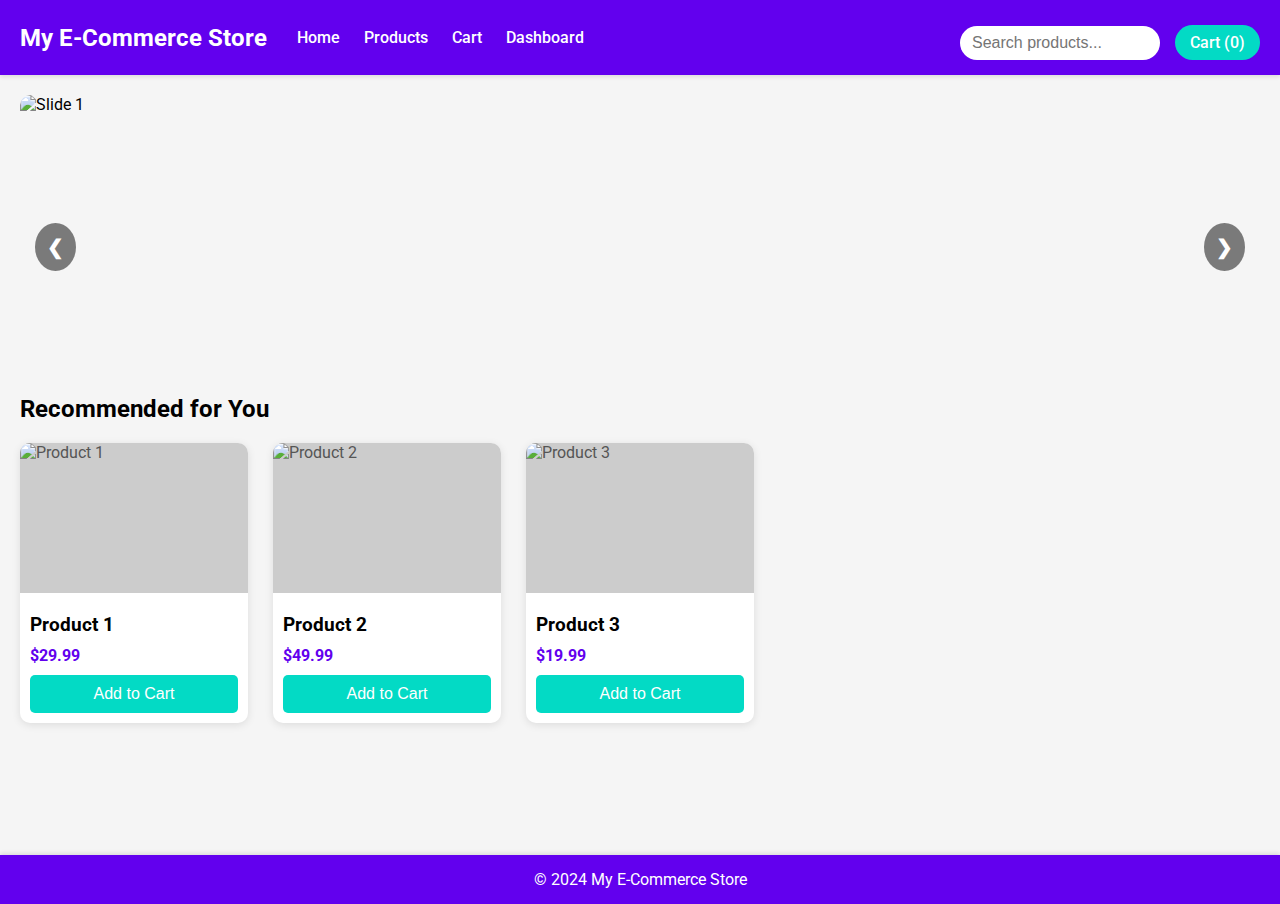
==== index.html @ e9faebd1 "First Commit" ====
<!DOCTYPE html>
<html lang="en">

<head>
    <meta charset="UTF-8">
    <meta name="viewport" content="width=device-width, initial-scale=1.0">
    <title>E-Commerce Platform - Home</title>
    <link rel="stylesheet" href="css/styles.css">
</head>

<body>
    <header>
        <div class="header-left">
            <h1>My E-Commerce Store</h1>
            <nav>
                <a href="index.html">Home</a>
                <a href="products.html">Products</a>
                <a href="cart.html">Cart</a>
                <a href="dashboard.html">Dashboard</a>
            </nav>
        </div>
        <div class="header-right">
            <input type="text" id="searchBar" placeholder="Search products...">
            <div id="cartPreview">Cart (0)</div>
        </div>
    </header>

    <main>
        <!-- Hero Section with Carousel -->
        <section id="hero">
            <div class="carousel">
                <img src="images/slide1.jpg" alt="Slide 1" class="carousel-slide active">
                <img src="images/slide2.jpg" alt="Slide 2" class="carousel-slide">
                <img src="images/slide3.jpg" alt="Slide 3" class="carousel-slide">
                <button class="prev">&#10094;</button>
                <button class="next">&#10095;</button>
            </div>
        </section>

        <!-- Personalized Recommendations -->
        <section id="recommendations">
            <h2>Recommended for You</h2>
            <div class="product-grid" id="recommendedProducts">
                <!-- Products will be dynamically loaded here -->
            </div>
        </section>
    </main>

    <footer>
        <p>&copy; 2024 My E-Commerce Store</p>
    </footer>

    <script src="js/carousel.js"></script>
    <script src="js/main.js"></script>
</body>

</html>
---- css/styles.css ----
/* Import Google Fonts */
@import url('https://fonts.googleapis.com/css2?family=Roboto:wght@400;500;700&display=swap');

/* Reset some default styles */
* {
    box-sizing: border-box;
    margin: 0;
    padding: 0;
}

/* General Styles */
body {
    font-family: 'Roboto', sans-serif;
    background-color: #f5f5f5;
    opacity: 0;
    transition: opacity 0.5s ease;
}

body.loaded {
    opacity: 1;
}

header {
    background-color: #6200EE;
    color: white;
    padding: 15px 20px;
    display: flex;
    align-items: center;
    justify-content: space-between;
    flex-wrap: wrap;
    box-shadow: 0 2px 4px rgba(0, 0, 0, 0.1);
}

.header-left {
    display: flex;
    align-items: center;
    gap: 20px;
}

.header-left h1 {
    margin: 0;
    font-size: 1.5em;
}

header nav a {
    color: white;
    margin: 0 10px;
    text-decoration: none;
    font-weight: 500;
    transition: color 0.3s ease;
}

header nav a:hover {
    color: #BB86FC;
}

.header-right {
    display: flex;
    align-items: center;
    gap: 15px;
    margin-top: 10px;
}

#searchBar {
    padding: 8px 12px;
    border-radius: 25px;
    border: none;
    width: 200px;
    transition: width 0.3s ease;
}

#searchBar:focus {
    outline: none;
    width: 250px;
}

#cartPreview {
    background-color: #03DAC5;
    padding: 8px 15px;
    border-radius: 20px;
    cursor: pointer;
    font-weight: 500;
    transition: background-color 0.3s ease;
}

#cartPreview:hover {
    background-color: #018786;
}

main {
    padding: 20px;
    min-height: calc(100vh - 120px);
    /* Adjust based on header and footer height */
}

/* Footer */
footer {
    background-color: #6200EE;
    color: white;
    text-align: center;
    padding: 15px 20px;
    position: relative;
    bottom: 0;
    width: 100%;
    box-shadow: 0 -2px 4px rgba(0, 0, 0, 0.1);
}

/* Carousel Styles */
.carousel {
    position: relative;
    max-width: 100%;
    margin: auto;
    overflow: hidden;
    height: 300px;
    /* Fixed height for slides */
    border-radius: 10px;
}

.carousel-slide {
    width: 100%;
    height: 300px;
    display: none;
    object-fit: cover;
    border-radius: 10px;
    transition: opacity 0.5s ease;
}

.carousel-slide.active {
    display: block;
    opacity: 1;
}

.carousel .prev,
.carousel .next {
    position: absolute;
    top: 50%;
    padding: 12px;
    margin-top: -22px;
    color: white;
    font-weight: bold;
    font-size: 20px;
    border: none;
    background-color: rgba(0, 0, 0, 0.5);
    cursor: pointer;
    border-radius: 50%;
    user-select: none;
    transition: background-color 0.3s ease;
}

.carousel .next {
    right: 15px;
}

.carousel .prev {
    left: 15px;
}

.carousel .prev:hover,
.carousel .next:hover {
    background-color: rgba(0, 0, 0, 0.8);
}

/* Product Grid */
.product-grid {
    display: grid;
    grid-template-columns: repeat(auto-fill, minmax(220px, 1fr));
    gap: 25px;
    margin-top: 20px;
}

.product-card {
    background-color: white;
    border-radius: 10px;
    box-shadow: 0 2px 8px rgba(0, 0, 0, 0.1);
    overflow: hidden;
    transition: transform 0.2s, box-shadow 0.2s;
    display: flex;
    flex-direction: column;
}

.product-card:hover {
    transform: translateY(-5px);
    box-shadow: 0 4px 12px rgba(0, 0, 0, 0.2);
}

.product-card a {
    text-decoration: none;
    color: inherit;
    display: flex;
    flex-direction: column;
    height: 100%;
    flex-grow: 1;
}

.product-placeholder {
    width: 100%;
    height: 150px;
    background-color: #ccc;
    margin-bottom: 10px;
    display: flex;
    align-items: center;
    justify-content: center;
    color: #555;
    font-size: 1em;
}

.product-card h3 {
    margin: 10px;
    font-size: 1.2em;
    flex-grow: 1;
}

.product-card .price {
    margin: 0 10px 10px 10px;
    font-weight: bold;
    color: #6200EE;
}

.add-to-cart-btn {
    margin: 0 10px 10px 10px;
    padding: 10px;
    background-color: #03DAC5;
    color: white;
    border: none;
    border-radius: 5px;
    cursor: pointer;
    transition: background-color 0.3s ease;
    font-size: 1em;
}

.add-to-cart-btn:hover {
    background-color: #018786;
}

/* Product Detail */
.product-detail {
    display: flex;
    flex-wrap: wrap;
    gap: 30px;
    background-color: white;
    padding: 20px;
    border-radius: 10px;
    box-shadow: 0 2px 8px rgba(0, 0, 0, 0.1);
    margin-top: 20px;
}

.product-detail .product-images,
.product-detail .product-info {
    flex: 1;
    min-width: 300px;
}

.product-detail .product-images img {
    width: 100%;
    height: auto;
    border-radius: 10px;
}

.product-detail .product-info h2 {
    margin-top: 0;
    color: #6200EE;
}

.product-detail .product-info p {
    color: #555;
    line-height: 1.6;
}

.product-detail .product-info .price {
    color: #03DAC5;
    font-size: 1.5em;
    margin: 10px 0;
}

.product-detail .product-info input[type="number"] {
    width: 60px;
    padding: 5px;
    border-radius: 5px;
    border: 1px solid #ccc;
    margin-right: 10px;
}

.product-detail .product-info button {
    margin-top: 10px;
    padding: 10px;
    background-color: #6200EE;
    color: white;
    border: none;
    border-radius: 5px;
    cursor: pointer;
    transition: background-color 0.3s ease;
}

.product-detail .product-info button:hover {
    background-color: #3700B3;
}

/* Reviews Section */
#reviews {
    background-color: white;
    padding: 20px;
    border-radius: 10px;
    box-shadow: 0 2px 8px rgba(0, 0, 0, 0.1);
    margin-top: 20px;
}

#reviewsList ul {
    list-style-type: disc;
    padding-left: 20px;
}

#reviewsList li {
    margin-bottom: 10px;
    color: #555;
}

#addReviewSection {
    margin-top: 20px;
}

#addReviewSection textarea {
    width: 100%;
    padding: 10px;
    border-radius: 5px;
    border: 1px solid #ccc;
    resize: vertical;
    font-size: 1em;
}

#addReviewSection button {
    margin-top: 10px;
    padding: 10px;
    background-color: #03DAC5;
    color: white;
    border: none;
    border-radius: 5px;
    cursor: pointer;
    transition: background-color 0.3s ease;
    font-size: 1em;
}

#addReviewSection button:hover {
    background-color: #018786;
}

/* Cart Items */
.cart-item {
    background-color: white;
    border-radius: 10px;
    box-shadow: 0 2px 8px rgba(0, 0, 0, 0.1);
    padding: 15px;
    margin-bottom: 15px;
    display: flex;
    align-items: center;
    gap: 20px;
}

.cart-item .product-placeholder {
    width: 100px;
    height: 100px;
    background-color: #ccc;
    display: flex;
    align-items: center;
    justify-content: center;
    color: #555;
    font-size: 0.9em;
    border-radius: 5px;
}

.cart-item-details {
    flex-grow: 1;
}

.cart-item-details h3 {
    margin: 0;
    color: #6200EE;
}

.cart-item-details p {
    margin: 5px 0;
    color: #555;
}

.cart-item-details .price {
    font-weight: bold;
    color: #03DAC5;
}

.cart-item button {
    background-color: #f44336;
    color: white;
    border: none;
    padding: 8px 12px;
    cursor: pointer;
    border-radius: 5px;
    transition: background-color 0.3s ease;
}

.cart-item button:hover {
    background-color: #d32f2f;
}

.checkout-button {
    width: 100%;
    padding: 15px;
    background-color: #6200EE;
    color: white;
    border: none;
    border-radius: 5px;
    font-size: 1em;
    cursor: pointer;
    transition: background-color 0.3s ease;
}

.checkout-button:hover {
    background-color: #3700B3;
}

/* Checkout Form */
.checkout-container {
    display: flex;
    flex-direction: column;
    gap: 20px;
    background-color: white;
    padding: 25px;
    border-radius: 10px;
    box-shadow: 0 2px 8px rgba(0, 0, 0, 0.1);
    margin-top: 20px;
}

form {
    display: flex;
    flex-direction: column;
    gap: 15px;
}

.form-section {
    border: 1px solid #ddd;
    padding: 15px;
    border-radius: 10px;
    background-color: #FAFAFA;
}

.form-section h3 {
    margin-top: 0;
    color: #6200EE;
}

label {
    font-weight: 500;
    color: #333;
}

input,
select,
textarea {
    padding: 10px;
    border-radius: 5px;
    border: 1px solid #ccc;
    font-size: 1em;
}

input:focus,
select:focus,
textarea:focus {
    outline: none;
    border-color: #6200EE;
    box-shadow: 0 0 5px rgba(98, 0, 238, 0.5);
}

.complete-purchase-button {
    padding: 15px;
    background-color: #03DAC5;
    color: white;
    border: none;
    border-radius: 5px;
    font-size: 1.1em;
    cursor: pointer;
    transition: background-color 0.3s ease;
}

.complete-purchase-button:hover {
    background-color: #018786;
}

/* Progress Bar Styles */
.progress-bar {
    position: relative;
    margin-top: 20px;
    display: flex;
    align-items: center;
    justify-content: space-between;
}

.progress-bar .progress {
    position: absolute;
    top: 50%;
    left: 0;
    height: 4px;
    background-color: #4caf50;
    transform: translateY(-50%);
    width: 25%;
    /* Update dynamically */
    transition: width 0.3s ease;
}

.progress-bar .step {
    z-index: 1;
    display: inline-block;
    width: 30px;
    height: 30px;
    background-color: #ddd;
    border-radius: 50%;
    text-align: center;
    line-height: 30px;
    position: relative;
    transition: background-color 0.3s ease, color 0.3s ease;
    font-size: 0.8em;
    color: #555;
}

.progress-bar .step.active {
    background-color: #4caf50;
    color: white;
}

/* Dashboard Styles */
.dashboard {
    display: flex;
    flex-direction: column;
    gap: 25px;
    background-color: white;
    padding: 25px;
    border-radius: 10px;
    box-shadow: 0 2px 8px rgba(0, 0, 0, 0.1);
    margin-top: 20px;
}

.dashboard-section {
    border: 1px solid #ddd;
    padding: 15px;
    border-radius: 10px;
    background-color: #FAFAFA;
}

.dashboard-section h3 {
    margin: 0;
    cursor: pointer;
    color: #6200EE;
}

.collapsible-section {
    margin-top: 15px;
    display: none;
    flex-direction: column;
    gap: 10px;
}

.collapsible-section label {
    font-weight: 500;
    color: #333;
}

.collapsible-section input[type="text"],
.collapsible-section input[type="email"],
.collapsible-section select {
    width: 100%;
}

/* Responsive Design */

/* Tablets */
@media (max-width: 768px) {
    header {
        flex-direction: column;
        align-items: flex-start;
    }

    .product-grid {
        grid-template-columns: repeat(auto-fill, minmax(180px, 1fr));
    }

    .carousel .prev,
    .carousel .next {
        font-size: 16px;
        padding: 10px;
    }

    .product-detail {
        flex-direction: column;
    }

    .checkout-container {
        padding: 20px;
    }

    .cart-item {
        flex-direction: column;
        align-items: flex-start;
    }

    .cart-item .product-placeholder {
        width: 100%;
        height: 150px;
    }

    .cart-item button {
        margin-left: 0;
        margin-top: 10px;
    }
}

/* Mobile Phones */
@media (max-width: 480px) {
    header nav {
        display: none;
        /* Implement a hamburger menu for better UX */
    }

    header {
        align-items: center;
    }

    .product-grid {
        grid-template-columns: 1fr;
    }

    .carousel .prev,
    .carousel .next {
        font-size: 14px;
        padding: 8px;
    }

    #searchBar {
        width: 150px;
    }

    .checkout-container {
        padding: 15px;
    }

    .complete-purchase-button {
        font-size: 1em;
    }
}
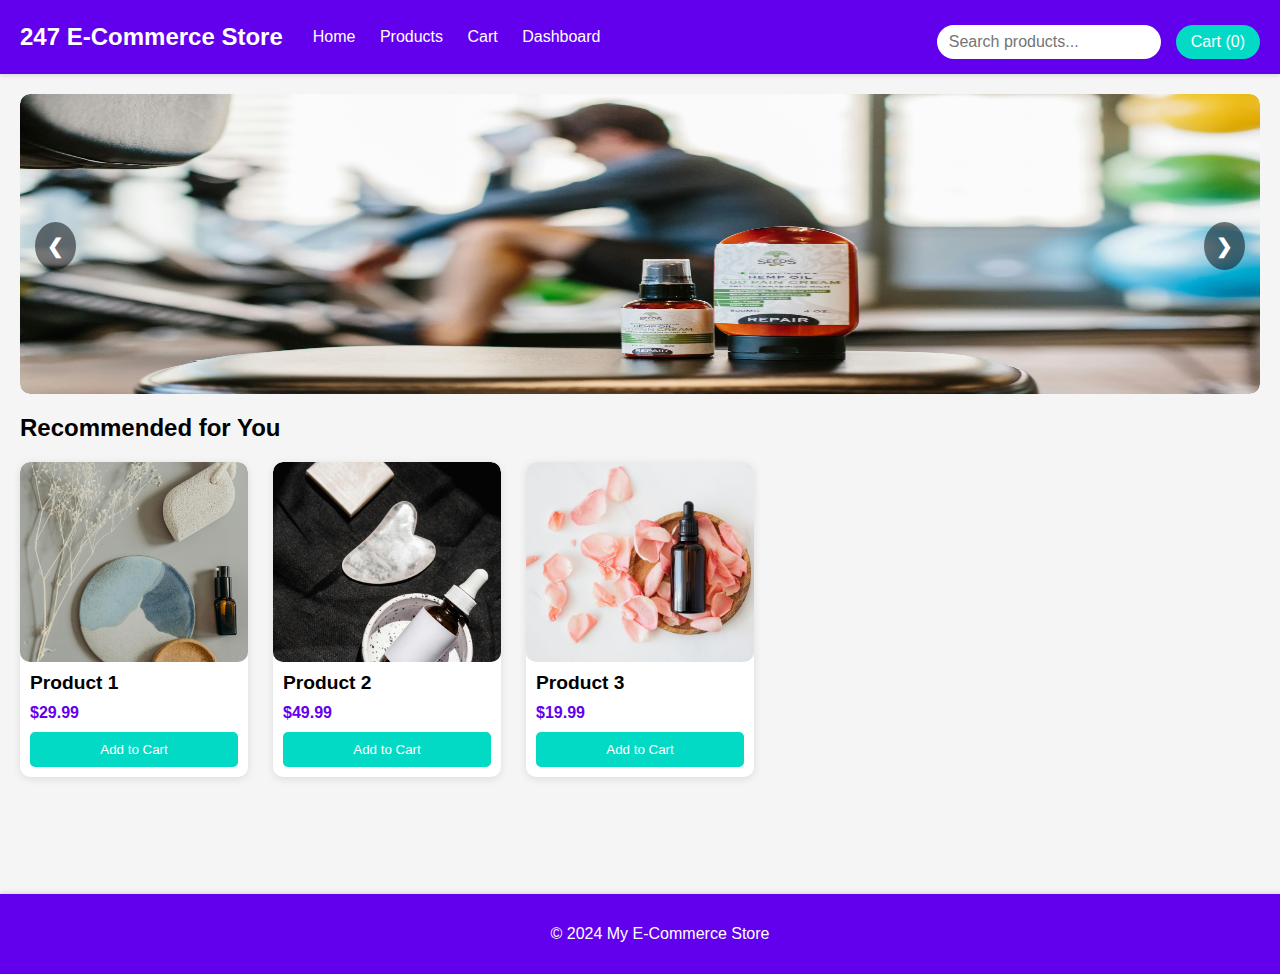
==== commit 8029c6eb: "Final Commit" ====
--- a/index.html
+++ b/index.html
@@ -3,15 +3,16 @@
 
 <head>
     <meta charset="UTF-8">
+    <title>247 E-Commerce Platform - Home</title>
     <meta name="viewport" content="width=device-width, initial-scale=1.0">
-    <title>E-Commerce Platform - Home</title>
+    <!-- Link to CSS -->
     <link rel="stylesheet" href="css/styles.css">
 </head>
 
 <body>
     <header>
         <div class="header-left">
-            <h1>My E-Commerce Store</h1>
+            <h1>247 E-Commerce Store</h1>
             <nav>
                 <a href="index.html">Home</a>
                 <a href="products.html">Products</a>
@@ -29,12 +30,29 @@
         <!-- Hero Section with Carousel -->
         <section id="hero">
             <div class="carousel">
+                <!-- Colored placeholders instead of images -->
+                <!-- <div class="carousel-slide active" style="background-color: #FF5733;">
+                    <span>Slide 1</span>
+                </div>
+                <div class="carousel-slide" style="background-color: #33C1FF;">
+                    <span>Slide 2</span>
+                </div>
+                <div class="carousel-slide" style="background-color: #75FF33;">
+                    <span>Slide 3</span>
+                </div> -->
                 <img src="images/slide1.jpg" alt="Slide 1" class="carousel-slide active">
                 <img src="images/slide2.jpg" alt="Slide 2" class="carousel-slide">
                 <img src="images/slide3.jpg" alt="Slide 3" class="carousel-slide">
                 <button class="prev">&#10094;</button>
                 <button class="next">&#10095;</button>
             </div>
+            <!-- Instructions to replace colored divs with images -->
+            <!-- Replace the divs with img tags as shown below:
+            <img src="images/slide1.jpg" alt="Slide 1" class="carousel-slide active">
+            <img src="images/slide2.jpg" alt="Slide 2" class="carousel-slide">
+            <img src="images/slide3.jpg" alt="Slide 3" class="carousel-slide">
+            Ensure images are named as slide1.jpg, slide2.jpg, slide3.jpg and placed in the images/ folder.
+            -->
         </section>
 
         <!-- Personalized Recommendations -->
@@ -50,8 +68,10 @@
         <p>&copy; 2024 My E-Commerce Store</p>
     </footer>
 
+    <!-- JavaScript files -->
     <script src="js/carousel.js"></script>
     <script src="js/main.js"></script>
+    <script src="js/cart.js"></script>
 </body>
 
 </html>--- a/css/styles.css
+++ b/css/styles.css
@@ -1,15 +1,6 @@
-/* Import Google Fonts */
-@import url('https://fonts.googleapis.com/css2?family=Roboto:wght@400;500;700&display=swap');
-
-/* Reset some default styles */
-* {
-    box-sizing: border-box;
-    margin: 0;
-    padding: 0;
-}
-
 /* General Styles */
 body {
+    margin: 0;
     font-family: 'Roboto', sans-serif;
     background-color: #f5f5f5;
     opacity: 0;
@@ -28,7 +19,7 @@
     align-items: center;
     justify-content: space-between;
     flex-wrap: wrap;
-    box-shadow: 0 2px 4px rgba(0, 0, 0, 0.1);
+    box-shadow: 0 2px 4px rgba(0,0,0,0.1);
 }
 
 .header-left {
@@ -90,10 +81,8 @@
 main {
     padding: 20px;
     min-height: calc(100vh - 120px);
-    /* Adjust based on header and footer height */
-}
-
-/* Footer */
+}
+
 footer {
     background-color: #6200EE;
     color: white;
@@ -102,7 +91,7 @@
     position: relative;
     bottom: 0;
     width: 100%;
-    box-shadow: 0 -2px 4px rgba(0, 0, 0, 0.1);
+    box-shadow: 0 -2px 4px rgba(0,0,0,0.1);
 }
 
 /* Carousel Styles */
@@ -112,21 +101,35 @@
     margin: auto;
     overflow: hidden;
     height: 300px;
-    /* Fixed height for slides */
+    /* This ensures the carousel maintains a fixed height */
     border-radius: 10px;
 }
 
 .carousel-slide {
     width: 100%;
-    height: 300px;
+    height: 100%;
     display: none;
-    object-fit: cover;
-    border-radius: 10px;
+    color: white;
+    font-size: 2em;
+    align-items: center;
+    justify-content: center;
+    border-radius: 10px;
+    position: absolute;
+    top: 0;
+    left: 0;
     transition: opacity 0.5s ease;
 }
 
+.carousel-slide img {
+    width: 100%;
+    height: 100%;
+    object-fit: contain;
+    /* Ensures the image keeps its aspect ratio */
+    border-radius: 10px;
+}
+
 .carousel-slide.active {
-    display: block;
+    display: flex;
     opacity: 1;
 }
 
@@ -171,16 +174,17 @@
 .product-card {
     background-color: white;
     border-radius: 10px;
-    box-shadow: 0 2px 8px rgba(0, 0, 0, 0.1);
+    box-shadow: 0 2px 8px rgba(0,0,0,0.1);
     overflow: hidden;
     transition: transform 0.2s, box-shadow 0.2s;
     display: flex;
     flex-direction: column;
+    justify-content: space-between;
 }
 
 .product-card:hover {
     transform: translateY(-5px);
-    box-shadow: 0 4px 12px rgba(0, 0, 0, 0.2);
+    box-shadow: 0 4px 12px rgba(0,0,0,0.2);
 }
 
 .product-card a {
@@ -188,15 +192,12 @@
     color: inherit;
     display: flex;
     flex-direction: column;
-    height: 100%;
-    flex-grow: 1;
 }
 
 .product-placeholder {
     width: 100%;
     height: 150px;
     background-color: #ccc;
-    margin-bottom: 10px;
     display: flex;
     align-items: center;
     justify-content: center;
@@ -207,7 +208,6 @@
 .product-card h3 {
     margin: 10px;
     font-size: 1.2em;
-    flex-grow: 1;
 }
 
 .product-card .price {
@@ -216,7 +216,7 @@
     color: #6200EE;
 }
 
-.add-to-cart-btn {
+.product-card .add-to-cart-btn {
     margin: 0 10px 10px 10px;
     padding: 10px;
     background-color: #03DAC5;
@@ -224,12 +224,36 @@
     border: none;
     border-radius: 5px;
     cursor: pointer;
-    transition: background-color 0.3s ease;
-    font-size: 1em;
-}
-
-.add-to-cart-btn:hover {
+    font-weight: 500;
+    transition: background-color 0.3s ease;
+}
+
+.product-card .add-to-cart-btn:hover {
     background-color: #018786;
+}
+.product-image {
+    width: 100%;
+    height: 200px;
+    /* Ensures the image maintains its aspect ratio */
+    max-height: 300px;
+    /* Limits the maximum height to prevent oversized images */
+    object-fit: cover;
+    /* Ensures the image doesn't stretch */
+    border-radius: 10px;
+    /* Optional: Adds border-radius to match the card style */
+}
+.product-images img {
+    width: 100%;
+    max-width: 600px;
+    /* Set a max width to avoid too large images */
+    height: 400px;
+        /* Ensures the image maintains its aspect ratio */
+        max-height: 600px;
+        /* Limits the maximum height to prevent oversized images */
+        object-fit: cover;
+        /* Ensures the image doesn't stretch */
+        border-radius: 10px;
+        /* Optional: Adds border-radius to match the card style */
 }
 
 /* Product Detail */
@@ -240,20 +264,26 @@
     background-color: white;
     padding: 20px;
     border-radius: 10px;
-    box-shadow: 0 2px 8px rgba(0, 0, 0, 0.1);
+    box-shadow: 0 2px 8px rgba(0,0,0,0.1);
     margin-top: 20px;
 }
 
-.product-detail .product-images,
-.product-detail .product-info {
+.product-detail .product-images, .product-detail .product-info {
     flex: 1;
     min-width: 300px;
 }
 
-.product-detail .product-images img {
-    width: 100%;
-    height: auto;
-    border-radius: 10px;
+.product-detail .product-images .image-placeholder {
+    width: 100%;
+    height: 300px;
+    background-color: #ccc;
+    margin-bottom: 10px;
+    display: flex;
+    align-items: center;
+    justify-content: center;
+    color: #555;
+    font-size: 1em;
+    border-radius: 5px;
 }
 
 .product-detail .product-info h2 {
@@ -277,7 +307,6 @@
     padding: 5px;
     border-radius: 5px;
     border: 1px solid #ccc;
-    margin-right: 10px;
 }
 
 .product-detail .product-info button {
@@ -300,7 +329,7 @@
     background-color: white;
     padding: 20px;
     border-radius: 10px;
-    box-shadow: 0 2px 8px rgba(0, 0, 0, 0.1);
+    box-shadow: 0 2px 8px rgba(0,0,0,0.1);
     margin-top: 20px;
 }
 
@@ -311,7 +340,6 @@
 
 #reviewsList li {
     margin-bottom: 10px;
-    color: #555;
 }
 
 #addReviewSection {
@@ -324,7 +352,6 @@
     border-radius: 5px;
     border: 1px solid #ccc;
     resize: vertical;
-    font-size: 1em;
 }
 
 #addReviewSection button {
@@ -336,7 +363,6 @@
     border-radius: 5px;
     cursor: pointer;
     transition: background-color 0.3s ease;
-    font-size: 1em;
 }
 
 #addReviewSection button:hover {
@@ -347,7 +373,7 @@
 .cart-item {
     background-color: white;
     border-radius: 10px;
-    box-shadow: 0 2px 8px rgba(0, 0, 0, 0.1);
+    box-shadow: 0 2px 8px rgba(0,0,0,0.1);
     padding: 15px;
     margin-bottom: 15px;
     display: flex;
@@ -367,26 +393,23 @@
     border-radius: 5px;
 }
 
-.cart-item-details {
-    flex-grow: 1;
-}
-
-.cart-item-details h3 {
+.cart-item h3 {
     margin: 0;
     color: #6200EE;
 }
 
-.cart-item-details p {
+.cart-item p {
     margin: 5px 0;
     color: #555;
 }
 
-.cart-item-details .price {
+.cart-item .price {
     font-weight: bold;
     color: #03DAC5;
 }
 
 .cart-item button {
+    margin-left: auto;
     background-color: #f44336;
     color: white;
     border: none;
@@ -401,8 +424,8 @@
 }
 
 .checkout-button {
-    width: 100%;
-    padding: 15px;
+    width: auto;
+    padding: 12px 20px;
     background-color: #6200EE;
     color: white;
     border: none;
@@ -418,13 +441,10 @@
 
 /* Checkout Form */
 .checkout-container {
-    display: flex;
-    flex-direction: column;
-    gap: 20px;
     background-color: white;
     padding: 25px;
     border-radius: 10px;
-    box-shadow: 0 2px 8px rgba(0, 0, 0, 0.1);
+    box-shadow: 0 2px 8px rgba(0,0,0,0.1);
     margin-top: 20px;
 }
 
@@ -449,27 +469,25 @@
 label {
     font-weight: 500;
     color: #333;
-}
-
-input,
-select,
-textarea {
+    margin-top: 10px;
+}
+
+input, select, textarea {
     padding: 10px;
     border-radius: 5px;
     border: 1px solid #ccc;
     font-size: 1em;
-}
-
-input:focus,
-select:focus,
-textarea:focus {
+    width: 100%;
+}
+
+input:focus, select:focus, textarea:focus {
     outline: none;
     border-color: #6200EE;
     box-shadow: 0 0 5px rgba(98, 0, 238, 0.5);
 }
 
 .complete-purchase-button {
-    padding: 15px;
+    padding: 12px 20px;
     background-color: #03DAC5;
     color: white;
     border: none;
@@ -499,8 +517,7 @@
     height: 4px;
     background-color: #4caf50;
     transform: translateY(-50%);
-    width: 25%;
-    /* Update dynamically */
+    width: 25%; /* Update dynamically */
     transition: width 0.3s ease;
 }
 
@@ -526,13 +543,10 @@
 
 /* Dashboard Styles */
 .dashboard {
-    display: flex;
-    flex-direction: column;
-    gap: 25px;
     background-color: white;
     padding: 25px;
     border-radius: 10px;
-    box-shadow: 0 2px 8px rgba(0, 0, 0, 0.1);
+    box-shadow: 0 2px 8px rgba(0,0,0,0.1);
     margin-top: 20px;
 }
 
@@ -541,6 +555,7 @@
     padding: 15px;
     border-radius: 10px;
     background-color: #FAFAFA;
+    margin-bottom: 20px;
 }
 
 .dashboard-section h3 {
@@ -580,8 +595,7 @@
         grid-template-columns: repeat(auto-fill, minmax(180px, 1fr));
     }
 
-    .carousel .prev,
-    .carousel .next {
+    .carousel .prev, .carousel .next {
         font-size: 16px;
         padding: 10px;
     }
@@ -608,13 +622,22 @@
         margin-left: 0;
         margin-top: 10px;
     }
+
+    .header-right {
+        margin-top: 10px;
+        flex-direction: column;
+        align-items: flex-start;
+    }
+
+    #searchBar {
+        width: 100%;
+    }
 }
 
 /* Mobile Phones */
 @media (max-width: 480px) {
     header nav {
-        display: none;
-        /* Implement a hamburger menu for better UX */
+        display: none; /* Implement a hamburger menu for better UX */
     }
 
     header {
@@ -625,14 +648,13 @@
         grid-template-columns: 1fr;
     }
 
-    .carousel .prev,
-    .carousel .next {
+    .carousel .prev, .carousel .next {
         font-size: 14px;
         padding: 8px;
     }
 
     #searchBar {
-        width: 150px;
+        width: 100%;
     }
 
     .checkout-container {
@@ -641,5 +663,17 @@
 
     .complete-purchase-button {
         font-size: 1em;
-    }
-}+        width: 100%;
+    }
+
+    .header-right {
+        margin-top: 10px;
+        width: 100%;
+        flex-direction: column;
+        align-items: flex-start;
+    }
+
+    .product-detail .product-images, .product-detail .product-info {
+        min-width: 100%;
+    }
+}
